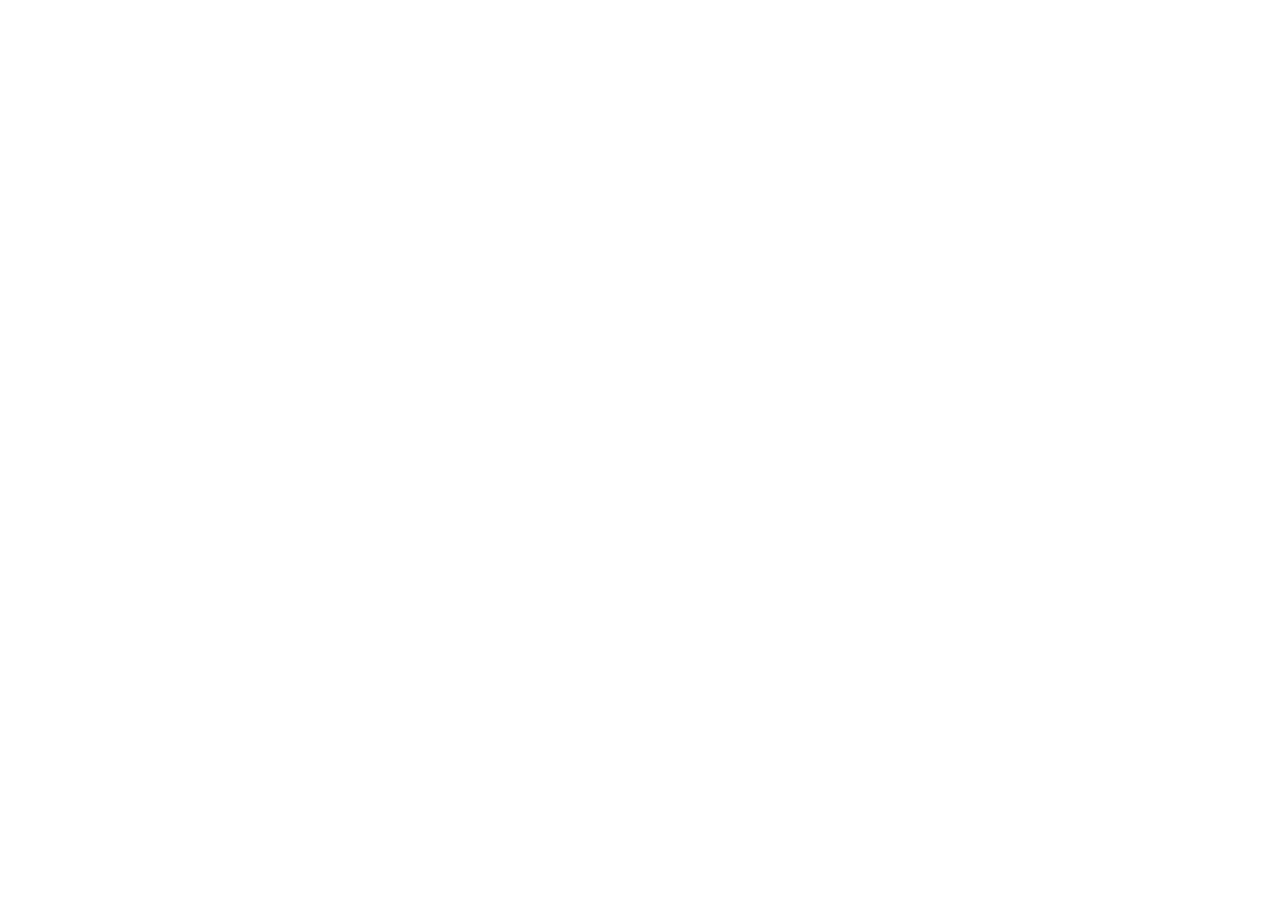
==== 1_Parallax-Website/index.html @ 1107a761 "Initial Commit" ====
<!DOCTYPE html>

<html lang="en">

    <head>
        <meta charset="UTF-8">
        <meta name="viewport" content="width=device-width, initial-scale=1.0">
        <link rel="stylesheet" href="style.css">
        <title>Document</title>
    </head>

    <body>
        
    </body>

</html>
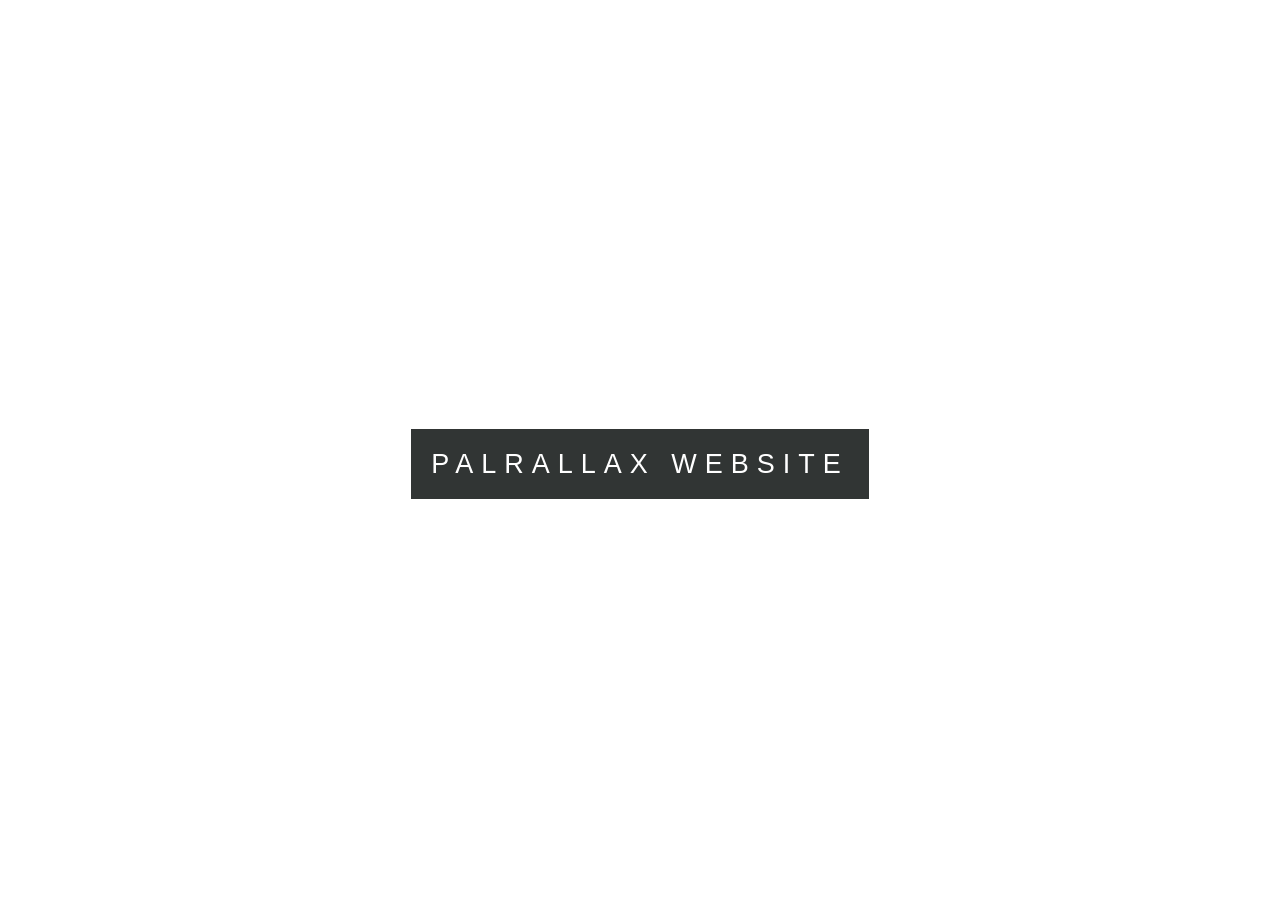
==== commit a56dc923: "Parallax img 1 added" ====
--- a/1_Parallax-Website/index.html
+++ b/1_Parallax-Website/index.html
@@ -6,11 +6,15 @@
         <meta charset="UTF-8">
         <meta name="viewport" content="width=device-width, initial-scale=1.0">
         <link rel="stylesheet" href="style.css">
-        <title>Document</title>
+        <title>Parallax Website</title>
     </head>
 
     <body>
-        
+        <section class="pimg1">
+            <div class="ptext">
+                <span class="textBg"> Palrallax Website </span>
+            </div>
+        </section>
     </body>
 
 </html>
--- a/1_Parallax-Website/style.css
+++ b/1_Parallax-Website/style.css
@@ -0,0 +1,50 @@
+html,
+body {
+    height: 100%;
+    margin: 0;
+    font-size: 16px;
+    font-family: "Lato", sans-serif;
+    font-weight: 400;
+    line-height: 1.8em;
+    color: #666;
+}
+
+.pimg1{
+    background-image: url(images/image1.png);
+    min-height: 100%;
+}
+
+.pimg2{
+    background-image: url(images/image2.png);
+    min-height: 400px;
+}
+
+.pimg3{
+    background-image: url(images/image3.png);
+    min-height: 400px;
+}
+
+.pimg1, .pimg2, .pimg3 {
+
+    position: relative;
+    background-position: center;
+    background-size: cover;
+    background-repeat: no-repeat;
+}
+
+.ptext {
+    position: absolute;
+    top: 50%;
+    width: 100%;
+    text-align: center;
+    color: black;
+    font-size: 27px;
+    letter-spacing: 8px;
+    text-transform: uppercase;
+}
+
+.textBg {
+    background-color: #313534;
+    color: #fff;
+    padding: 20px;
+}
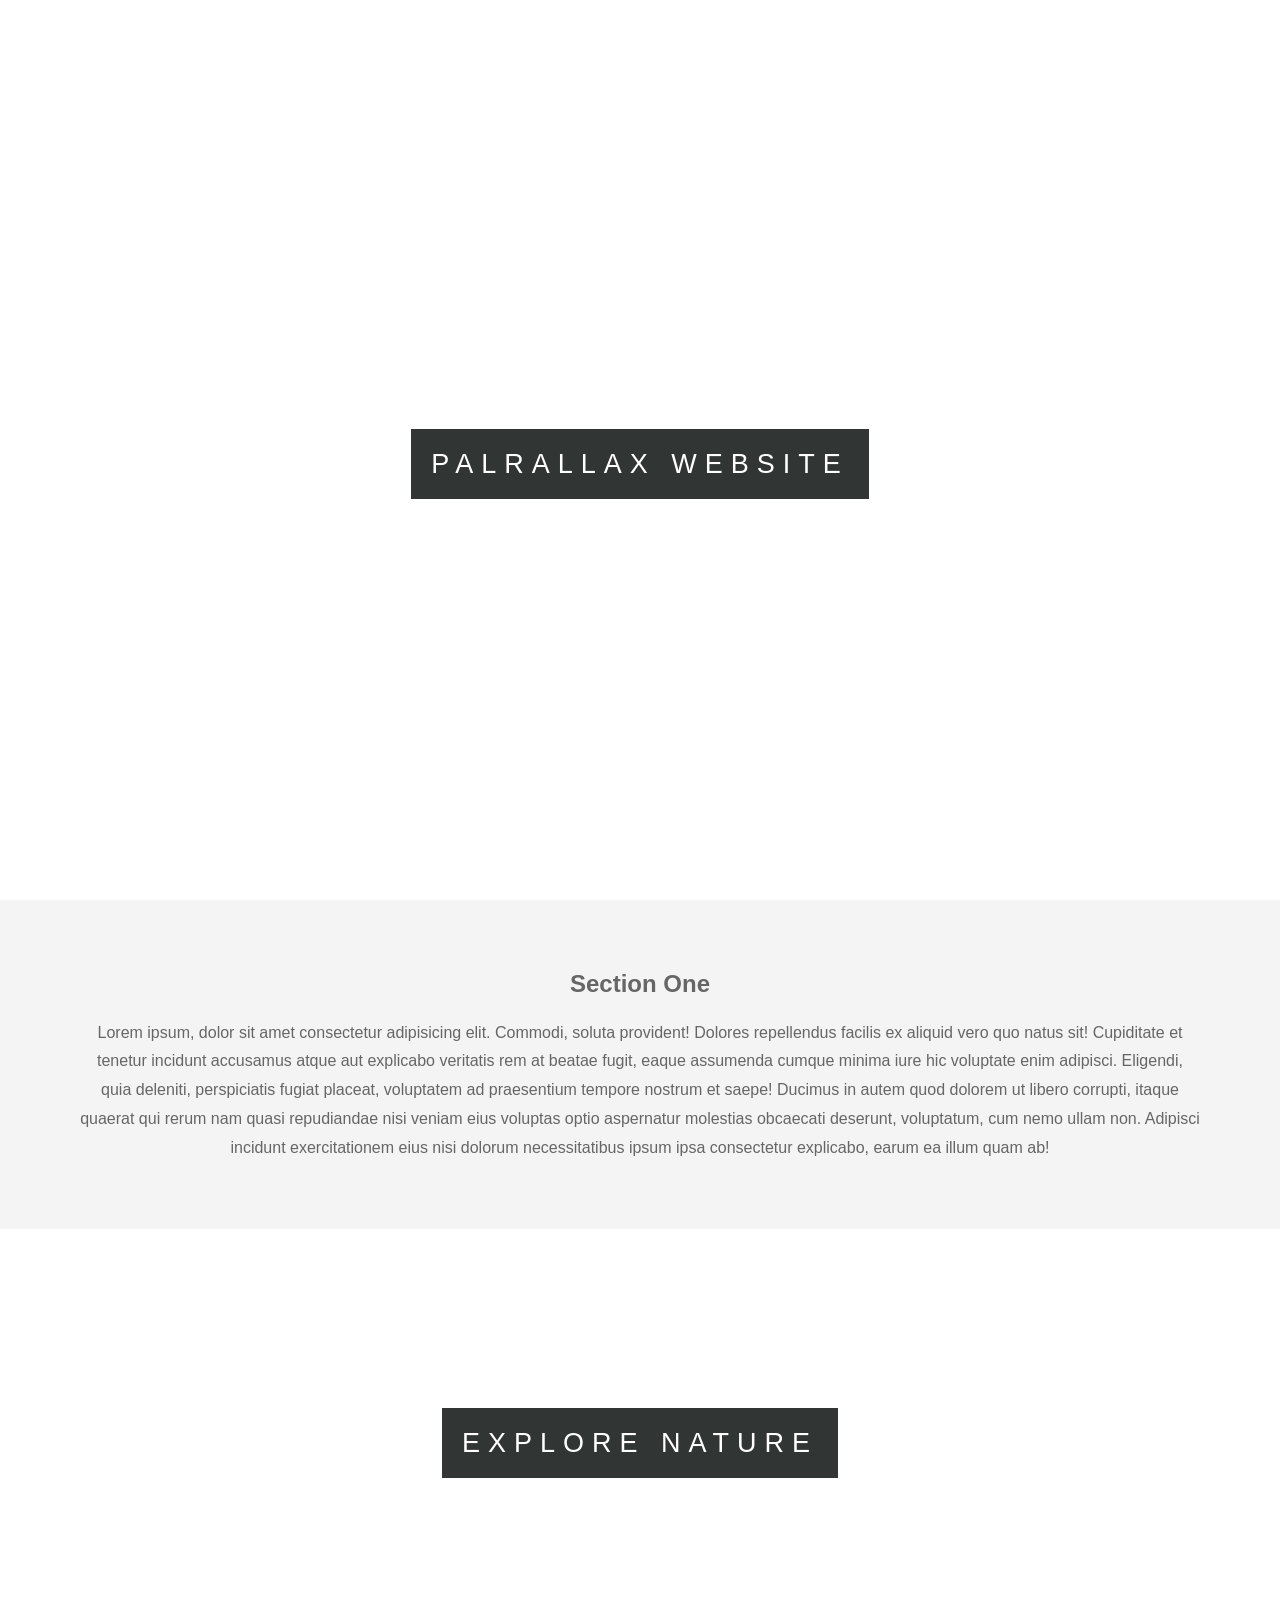
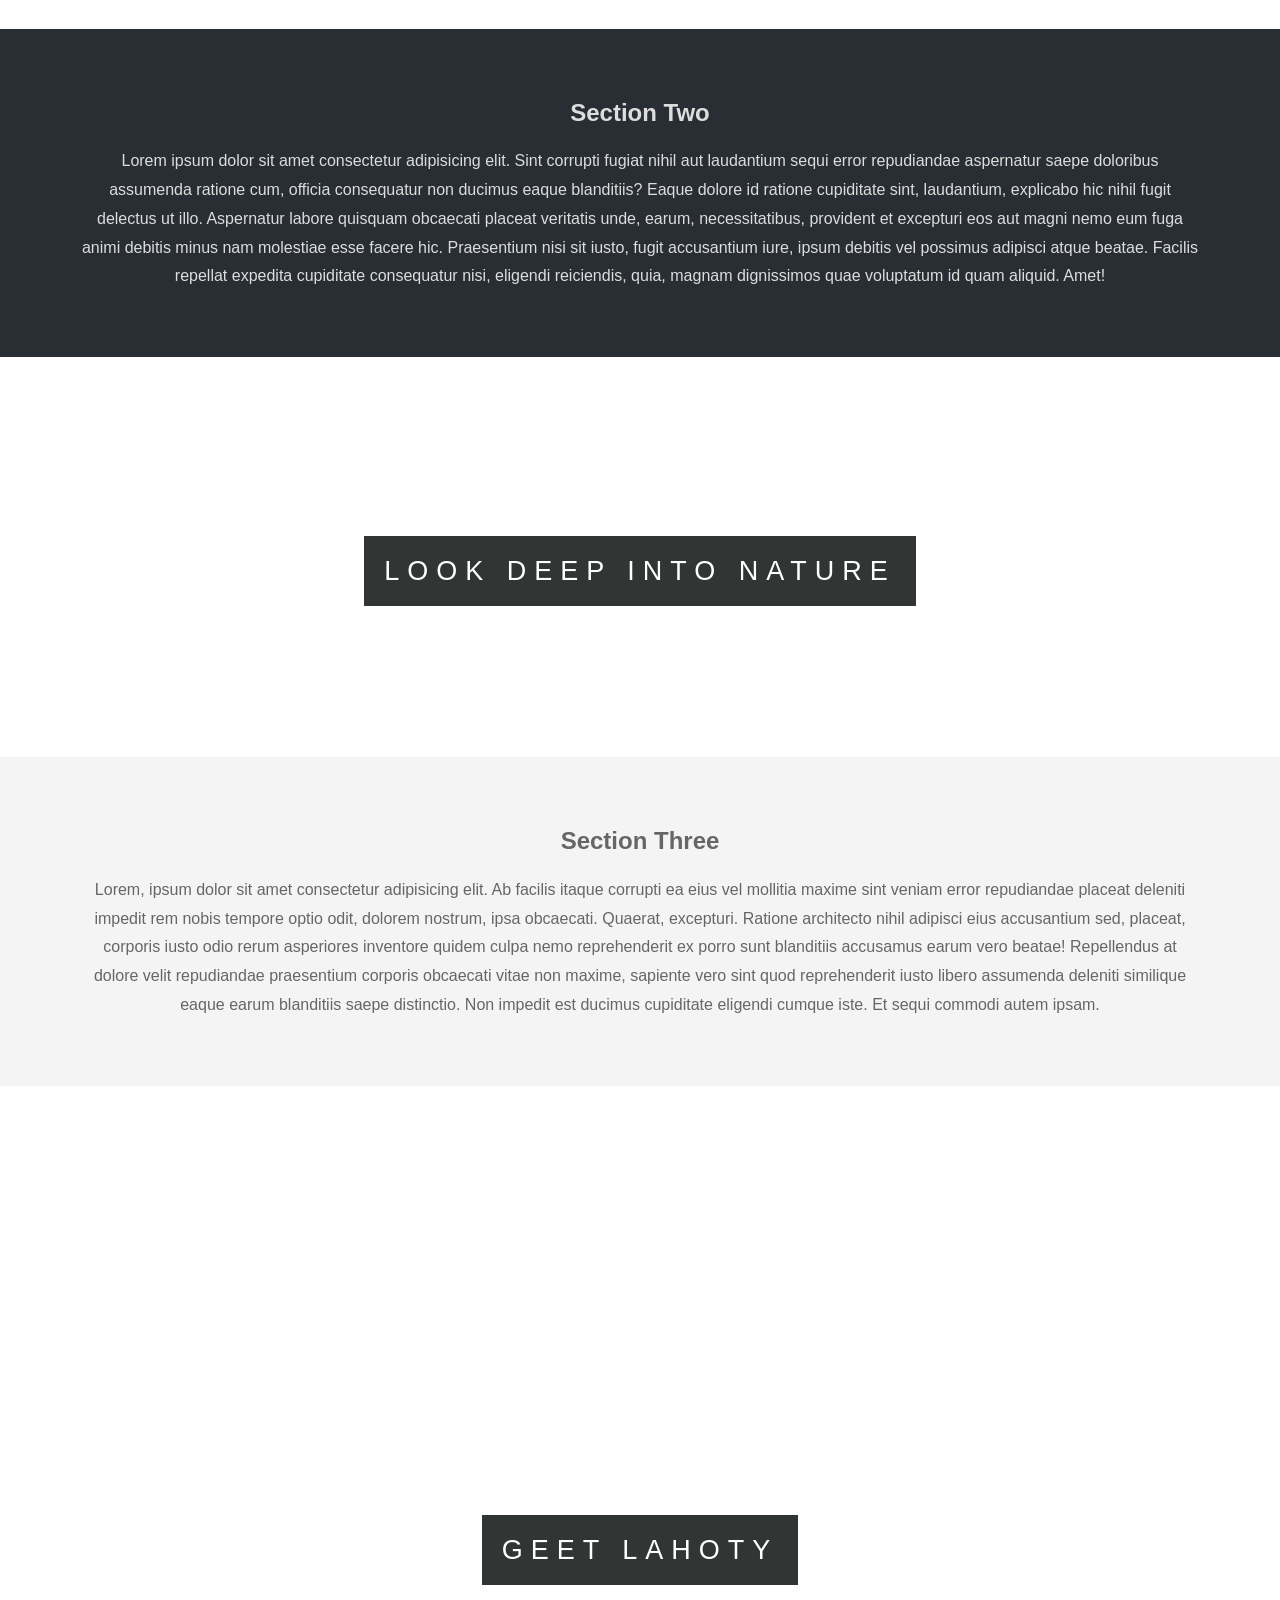
==== commit 3643de1c: "Prallax added" ====
--- a/1_Parallax-Website/index.html
+++ b/1_Parallax-Website/index.html
@@ -2,19 +2,77 @@
 
 <html lang="en">
 
-    <head>
-        <meta charset="UTF-8">
-        <meta name="viewport" content="width=device-width, initial-scale=1.0">
-        <link rel="stylesheet" href="style.css">
-        <title>Parallax Website</title>
-    </head>
+<head>
+    <meta charset="UTF-8">
+    <meta name="viewport" content="width=device-width, initial-scale=1.0">
+    <link rel="stylesheet" href="style.css">
+    <title>Parallax Website</title>
+</head>
 
-    <body>
-        <section class="pimg1">
-            <div class="ptext">
-                <span class="textBg"> Palrallax Website </span>
-            </div>
-        </section>
-    </body>
+<body>
+    <section class="pimg1">
+        <div class="ptext">
+            <span class="textBg"> Palrallax Website </span>
+        </div>
+    </section>
+
+    <section class="section section-light">
+        <h2>Section One</h2>
+        <p>Lorem ipsum, dolor sit amet consectetur adipisicing elit. Commodi, soluta provident! Dolores repellendus
+            facilis ex aliquid vero quo natus sit! Cupiditate et tenetur incidunt accusamus atque aut explicabo
+            veritatis rem at beatae fugit, eaque assumenda cumque minima iure hic voluptate enim adipisci. Eligendi,
+            quia deleniti, perspiciatis fugiat placeat, voluptatem ad praesentium tempore nostrum et saepe! Ducimus in
+            autem quod dolorem ut libero corrupti, itaque quaerat qui rerum nam quasi repudiandae nisi veniam eius
+            voluptas optio aspernatur molestias obcaecati deserunt, voluptatum, cum nemo ullam non. Adipisci incidunt
+            exercitationem eius nisi dolorum necessitatibus ipsum ipsa consectetur explicabo, earum ea illum quam ab!
+        </p>
+    </section>
+
+    <section class="pimg2">
+        <div class="ptext">
+            <span class="textBg"> Explore Nature </span>
+        </div>
+    </section>
+
+    <section class="section section-dark">
+        <h2>Section Two</h2>
+        <p>
+            Lorem ipsum dolor sit amet consectetur adipisicing elit. Sint corrupti fugiat nihil aut laudantium sequi
+            error repudiandae aspernatur saepe doloribus assumenda ratione cum, officia consequatur non ducimus eaque
+            blanditiis? Eaque dolore id ratione cupiditate sint, laudantium, explicabo hic nihil fugit delectus ut illo.
+            Aspernatur labore quisquam obcaecati placeat veritatis unde, earum, necessitatibus, provident et excepturi
+            eos aut magni nemo eum fuga animi debitis minus nam molestiae esse facere hic. Praesentium nisi sit iusto,
+            fugit accusantium iure, ipsum debitis vel possimus adipisci atque beatae. Facilis repellat expedita
+            cupiditate consequatur nisi, eligendi reiciendis, quia, magnam dignissimos quae voluptatum id quam aliquid.
+            Amet!
+        </p>
+    </section>
+
+    <section class="pimg3">
+        <div class="ptext">
+            <span class="textBg"> Look Deep into Nature</span>
+        </div>
+    </section>
+
+    <section class="section section-light">
+        <h2>Section Three</h2>
+        <p>
+            Lorem, ipsum dolor sit amet consectetur adipisicing elit. Ab facilis itaque corrupti ea eius vel mollitia
+            maxime sint veniam error repudiandae placeat deleniti impedit rem nobis tempore optio odit, dolorem nostrum,
+            ipsa obcaecati. Quaerat, excepturi. Ratione architecto nihil adipisci eius accusantium sed, placeat,
+            corporis iusto odio rerum asperiores inventore quidem culpa nemo reprehenderit ex porro sunt blanditiis
+            accusamus earum vero beatae! Repellendus at dolore velit repudiandae praesentium corporis obcaecati vitae
+            non maxime, sapiente vero sint quod reprehenderit iusto libero assumenda deleniti similique eaque earum
+            blanditiis saepe distinctio. Non impedit est ducimus cupiditate eligendi cumque iste. Et sequi commodi autem
+            ipsam.
+        </p>
+    </section>
+
+    <section class="pimg1">
+        <div class="ptext">
+            <span class="textBg"> Geet Lahoty </span>
+        </div>
+    </section>
+</body>
 
 </html>
--- a/1_Parallax-Website/style.css
+++ b/1_Parallax-Website/style.css
@@ -9,27 +9,30 @@
     color: #666;
 }
 
-.pimg1{
+.pimg1 {
     background-image: url(images/image1.png);
     min-height: 100%;
 }
 
-.pimg2{
+.pimg2 {
     background-image: url(images/image2.png);
     min-height: 400px;
 }
 
-.pimg3{
+.pimg3 {
     background-image: url(images/image3.png);
     min-height: 400px;
 }
 
-.pimg1, .pimg2, .pimg3 {
+.pimg1,
+.pimg2,
+.pimg3 {
 
     position: relative;
     background-position: center;
     background-size: cover;
     background-repeat: no-repeat;
+    background-attachment: fixed;
 }
 
 .ptext {
@@ -47,4 +50,19 @@
     background-color: #313534;
     color: #fff;
     padding: 20px;
+}
+
+.section {
+    padding: 50px 80px;
+    text-align: center;
+}
+
+.section-light {
+    background-color: #f4f4f4;
+    color: #666;
+}
+
+.section-dark {
+    background-color: #282e34;
+    color: #ddd;
 }
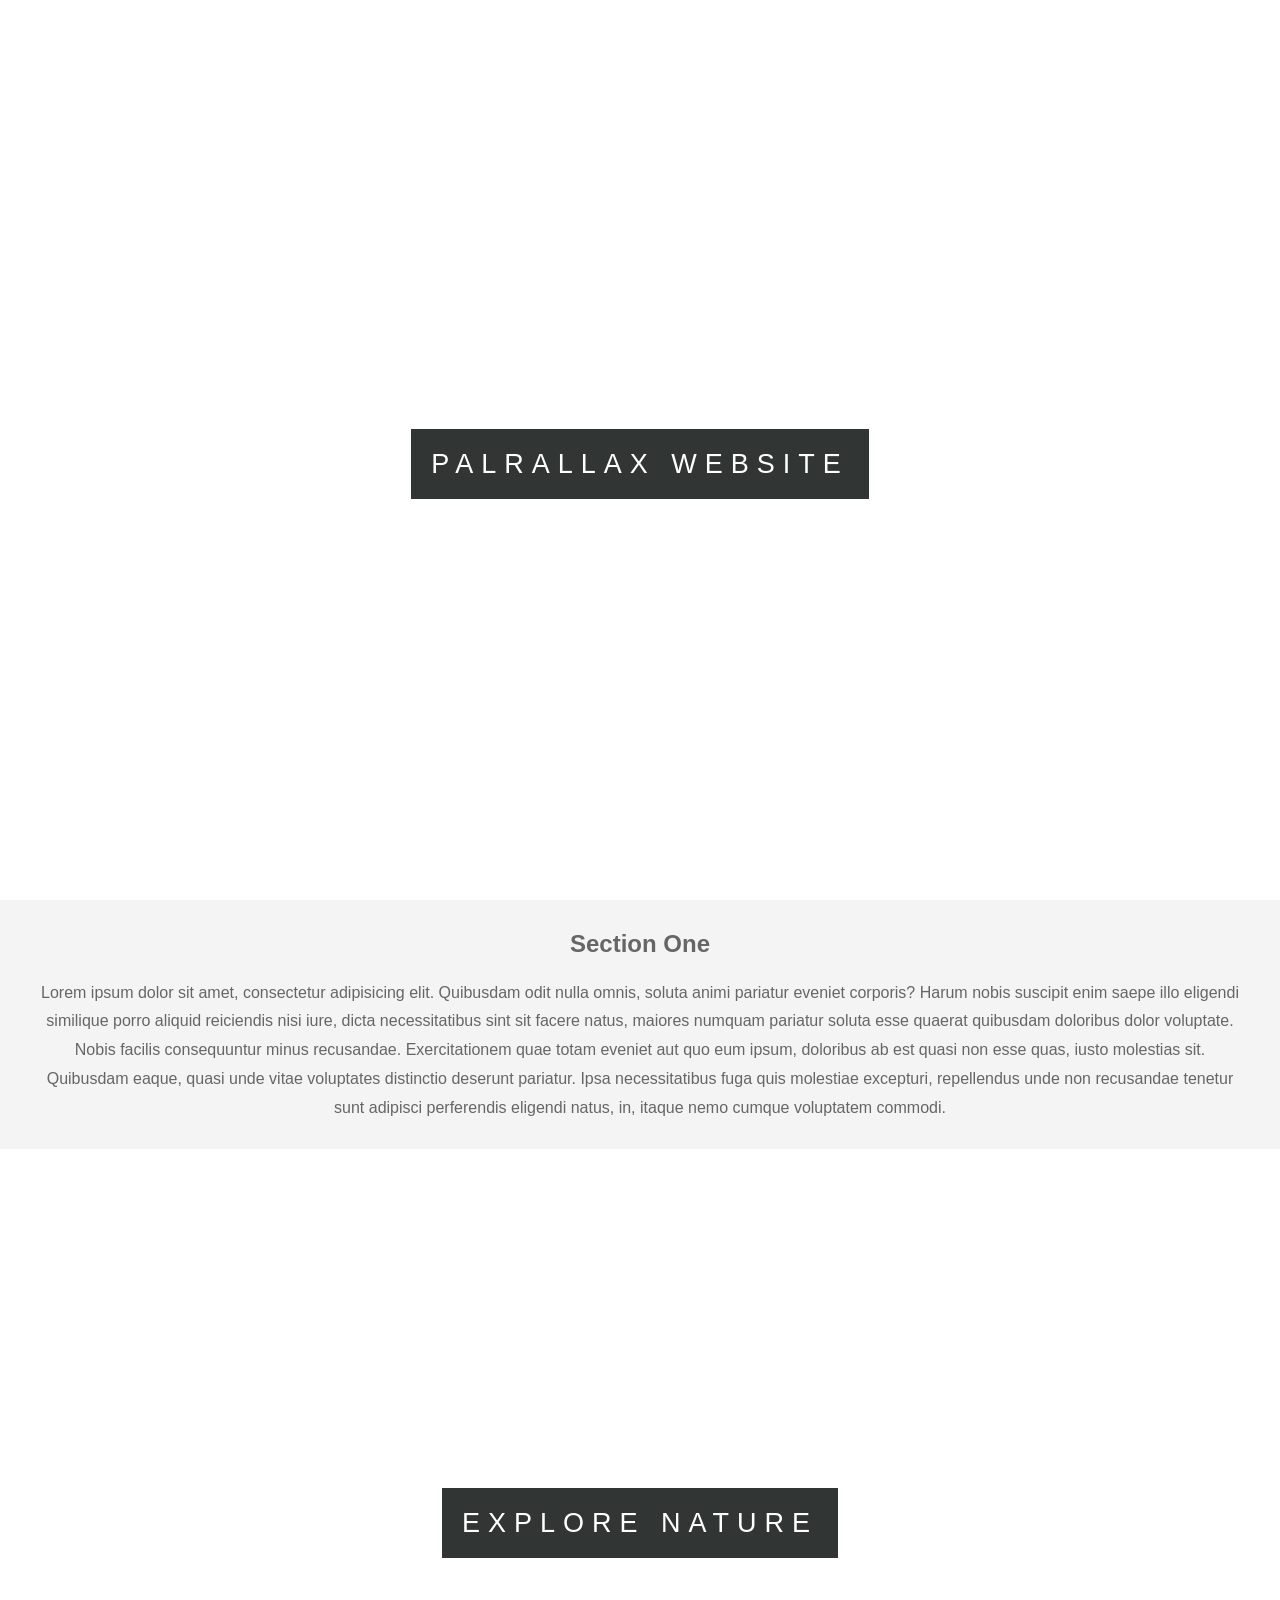
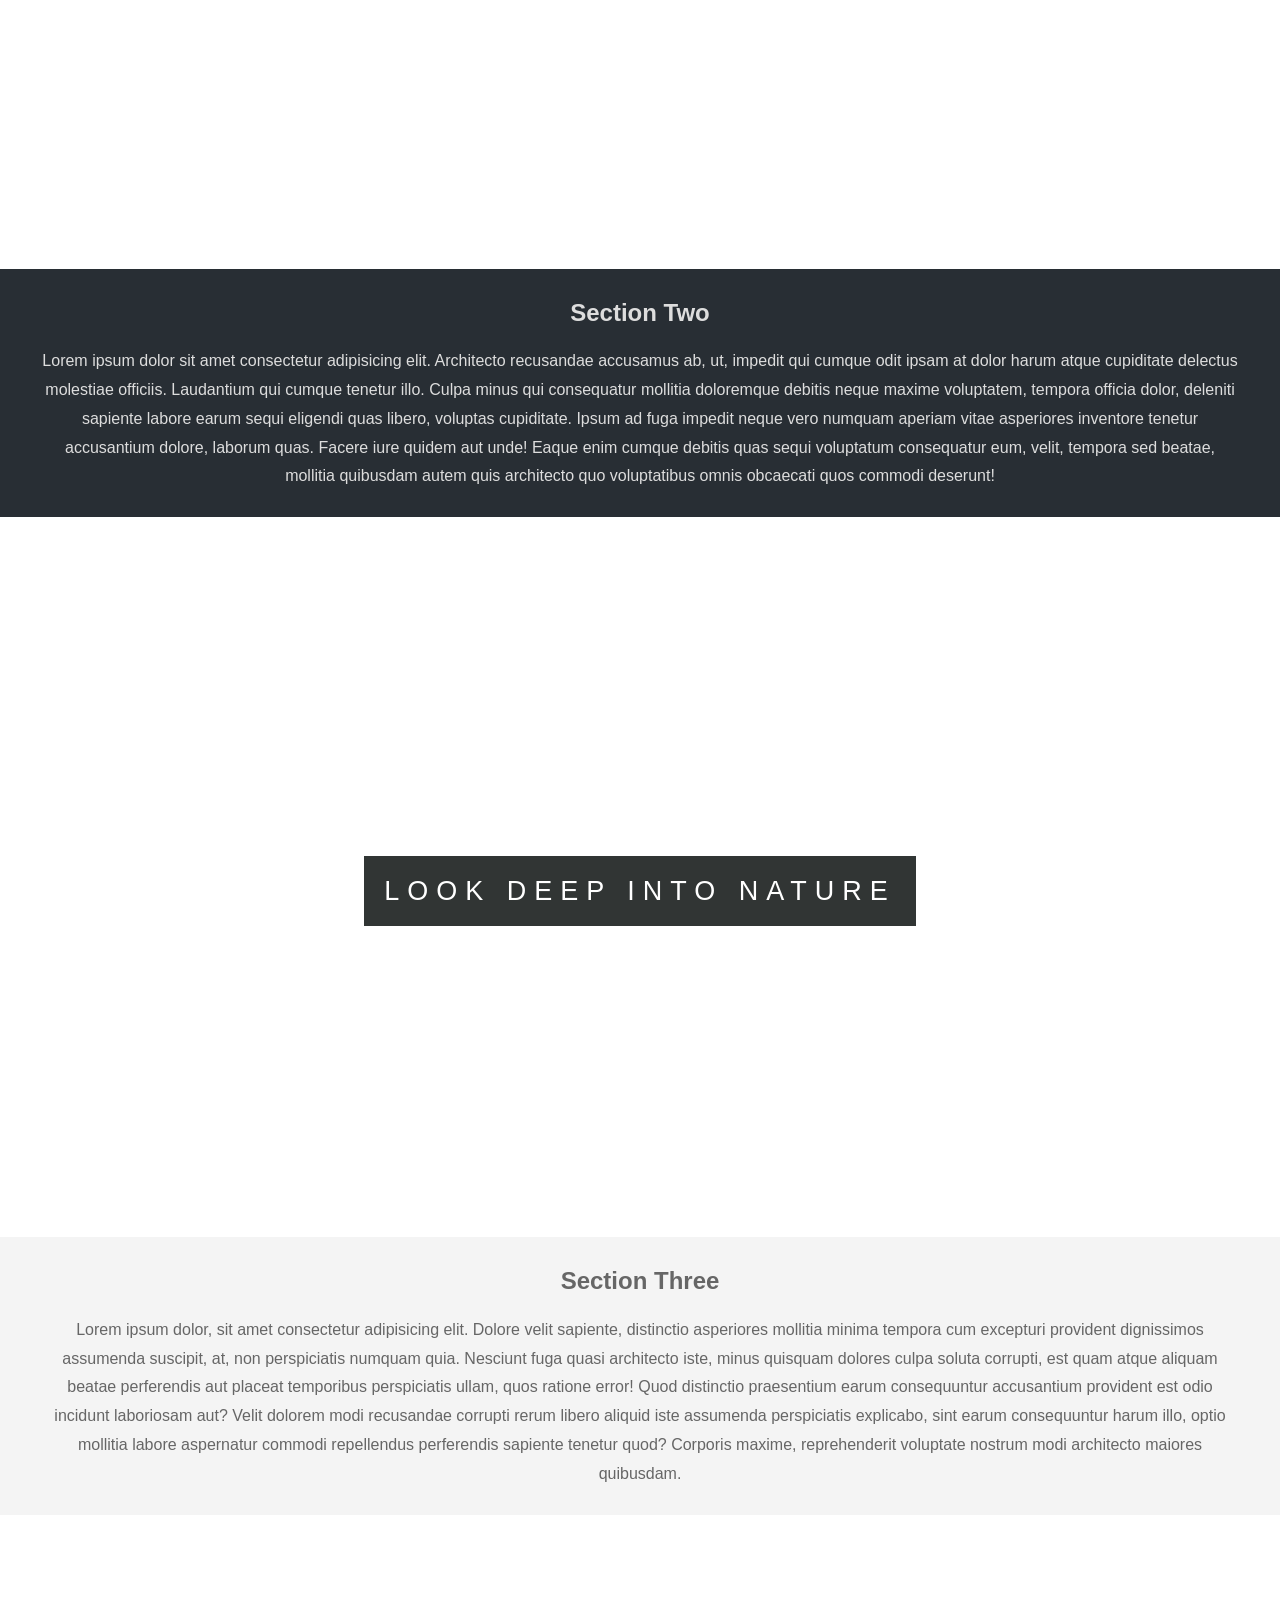
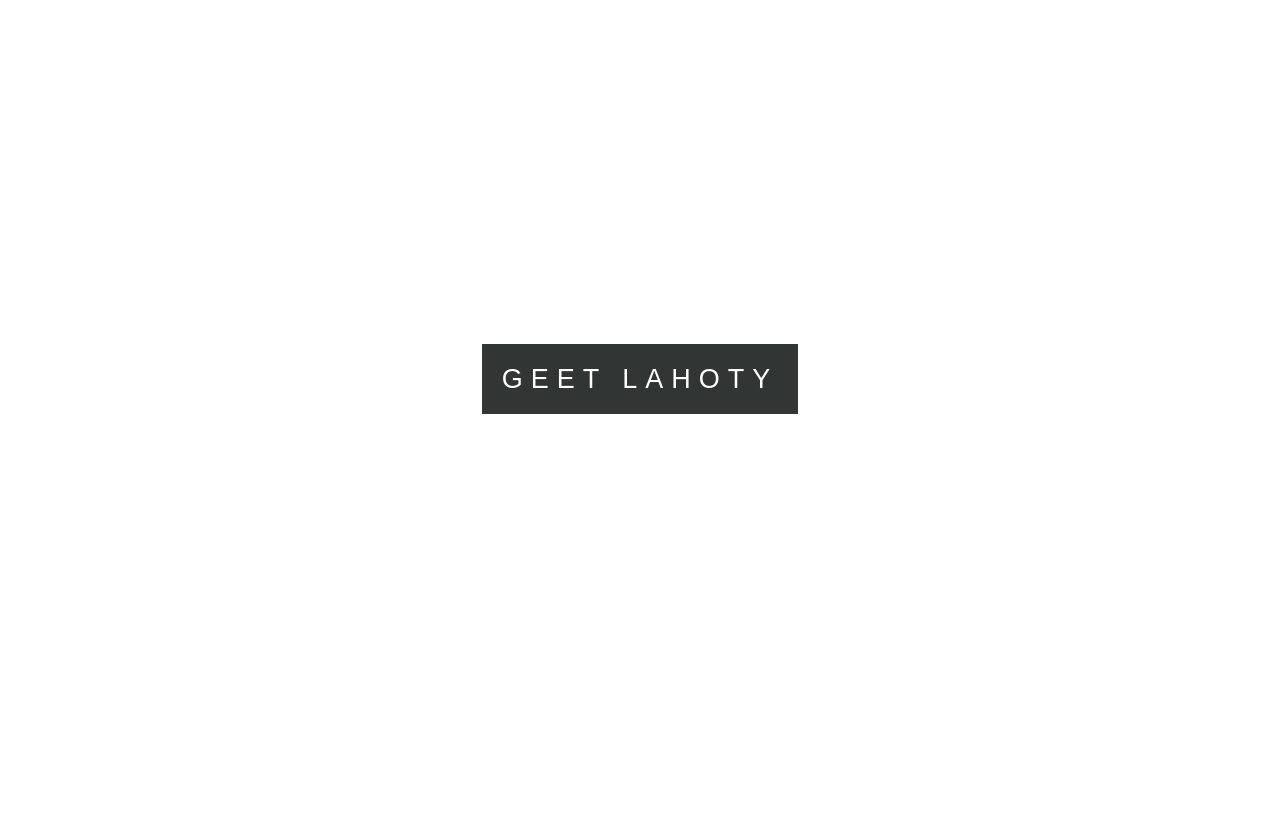
==== commit c4e468ca: "Small tweaks" ====
--- a/1_Parallax-Website/index.html
+++ b/1_Parallax-Website/index.html
@@ -18,13 +18,15 @@
 
     <section class="section section-light">
         <h2>Section One</h2>
-        <p>Lorem ipsum, dolor sit amet consectetur adipisicing elit. Commodi, soluta provident! Dolores repellendus
-            facilis ex aliquid vero quo natus sit! Cupiditate et tenetur incidunt accusamus atque aut explicabo
-            veritatis rem at beatae fugit, eaque assumenda cumque minima iure hic voluptate enim adipisci. Eligendi,
-            quia deleniti, perspiciatis fugiat placeat, voluptatem ad praesentium tempore nostrum et saepe! Ducimus in
-            autem quod dolorem ut libero corrupti, itaque quaerat qui rerum nam quasi repudiandae nisi veniam eius
-            voluptas optio aspernatur molestias obcaecati deserunt, voluptatum, cum nemo ullam non. Adipisci incidunt
-            exercitationem eius nisi dolorum necessitatibus ipsum ipsa consectetur explicabo, earum ea illum quam ab!
+        <p>
+            Lorem ipsum dolor sit amet, consectetur adipisicing elit. Quibusdam odit nulla omnis, soluta animi pariatur
+            eveniet corporis? Harum nobis suscipit enim saepe illo eligendi similique porro aliquid reiciendis nisi
+            iure, dicta necessitatibus sint sit facere natus, maiores numquam pariatur soluta esse quaerat quibusdam
+            doloribus dolor voluptate. Nobis facilis consequuntur minus recusandae. Exercitationem quae totam eveniet
+            aut quo eum ipsum, doloribus ab est quasi non esse quas, iusto molestias sit. Quibusdam eaque, quasi unde
+            vitae voluptates distinctio deserunt pariatur. Ipsa necessitatibus fuga quis molestiae excepturi,
+            repellendus unde non recusandae tenetur sunt adipisci perferendis eligendi natus, in, itaque nemo cumque
+            voluptatem commodi.
         </p>
     </section>
 
@@ -37,14 +39,13 @@
     <section class="section section-dark">
         <h2>Section Two</h2>
         <p>
-            Lorem ipsum dolor sit amet consectetur adipisicing elit. Sint corrupti fugiat nihil aut laudantium sequi
-            error repudiandae aspernatur saepe doloribus assumenda ratione cum, officia consequatur non ducimus eaque
-            blanditiis? Eaque dolore id ratione cupiditate sint, laudantium, explicabo hic nihil fugit delectus ut illo.
-            Aspernatur labore quisquam obcaecati placeat veritatis unde, earum, necessitatibus, provident et excepturi
-            eos aut magni nemo eum fuga animi debitis minus nam molestiae esse facere hic. Praesentium nisi sit iusto,
-            fugit accusantium iure, ipsum debitis vel possimus adipisci atque beatae. Facilis repellat expedita
-            cupiditate consequatur nisi, eligendi reiciendis, quia, magnam dignissimos quae voluptatum id quam aliquid.
-            Amet!
+            Lorem ipsum dolor sit amet consectetur adipisicing elit. Architecto recusandae accusamus ab, ut, impedit qui
+            cumque odit ipsam at dolor harum atque cupiditate delectus molestiae officiis. Laudantium qui cumque tenetur
+            illo. Culpa minus qui consequatur mollitia doloremque debitis neque maxime voluptatem, tempora officia
+            dolor, deleniti sapiente labore earum sequi eligendi quas libero, voluptas cupiditate. Ipsum ad fuga impedit
+            neque vero numquam aperiam vitae asperiores inventore tenetur accusantium dolore, laborum quas. Facere iure
+            quidem aut unde! Eaque enim cumque debitis quas sequi voluptatum consequatur eum, velit, tempora sed beatae,
+            mollitia quibusdam autem quis architecto quo voluptatibus omnis obcaecati quos commodi deserunt!
         </p>
     </section>
 
@@ -57,14 +58,14 @@
     <section class="section section-light">
         <h2>Section Three</h2>
         <p>
-            Lorem, ipsum dolor sit amet consectetur adipisicing elit. Ab facilis itaque corrupti ea eius vel mollitia
-            maxime sint veniam error repudiandae placeat deleniti impedit rem nobis tempore optio odit, dolorem nostrum,
-            ipsa obcaecati. Quaerat, excepturi. Ratione architecto nihil adipisci eius accusantium sed, placeat,
-            corporis iusto odio rerum asperiores inventore quidem culpa nemo reprehenderit ex porro sunt blanditiis
-            accusamus earum vero beatae! Repellendus at dolore velit repudiandae praesentium corporis obcaecati vitae
-            non maxime, sapiente vero sint quod reprehenderit iusto libero assumenda deleniti similique eaque earum
-            blanditiis saepe distinctio. Non impedit est ducimus cupiditate eligendi cumque iste. Et sequi commodi autem
-            ipsam.
+            Lorem ipsum dolor, sit amet consectetur adipisicing elit. Dolore velit sapiente, distinctio asperiores
+            mollitia minima tempora cum excepturi provident dignissimos assumenda suscipit, at, non perspiciatis numquam
+            quia. Nesciunt fuga quasi architecto iste, minus quisquam dolores culpa soluta corrupti, est quam atque
+            aliquam beatae perferendis aut placeat temporibus perspiciatis ullam, quos ratione error! Quod distinctio
+            praesentium earum consequuntur accusantium provident est odio incidunt laboriosam aut? Velit dolorem modi
+            recusandae corrupti rerum libero aliquid iste assumenda perspiciatis explicabo, sint earum consequuntur
+            harum illo, optio mollitia labore aspernatur commodi repellendus perferendis sapiente tenetur quod? Corporis
+            maxime, reprehenderit voluptate nostrum modi architecto maiores quibusdam.
         </p>
     </section>
 
--- a/1_Parallax-Website/style.css
+++ b/1_Parallax-Website/style.css
@@ -16,12 +16,12 @@
 
 .pimg2 {
     background-image: url(images/image2.png);
-    min-height: 400px;
+    min-height: 80vh;
 }
 
 .pimg3 {
     background-image: url(images/image3.png);
-    min-height: 400px;
+    min-height: 80vh;
 }
 
 .pimg1,
@@ -53,7 +53,7 @@
 }
 
 .section {
-    padding: 50px 80px;
+    padding: 10px 40px;
     text-align: center;
 }
 
